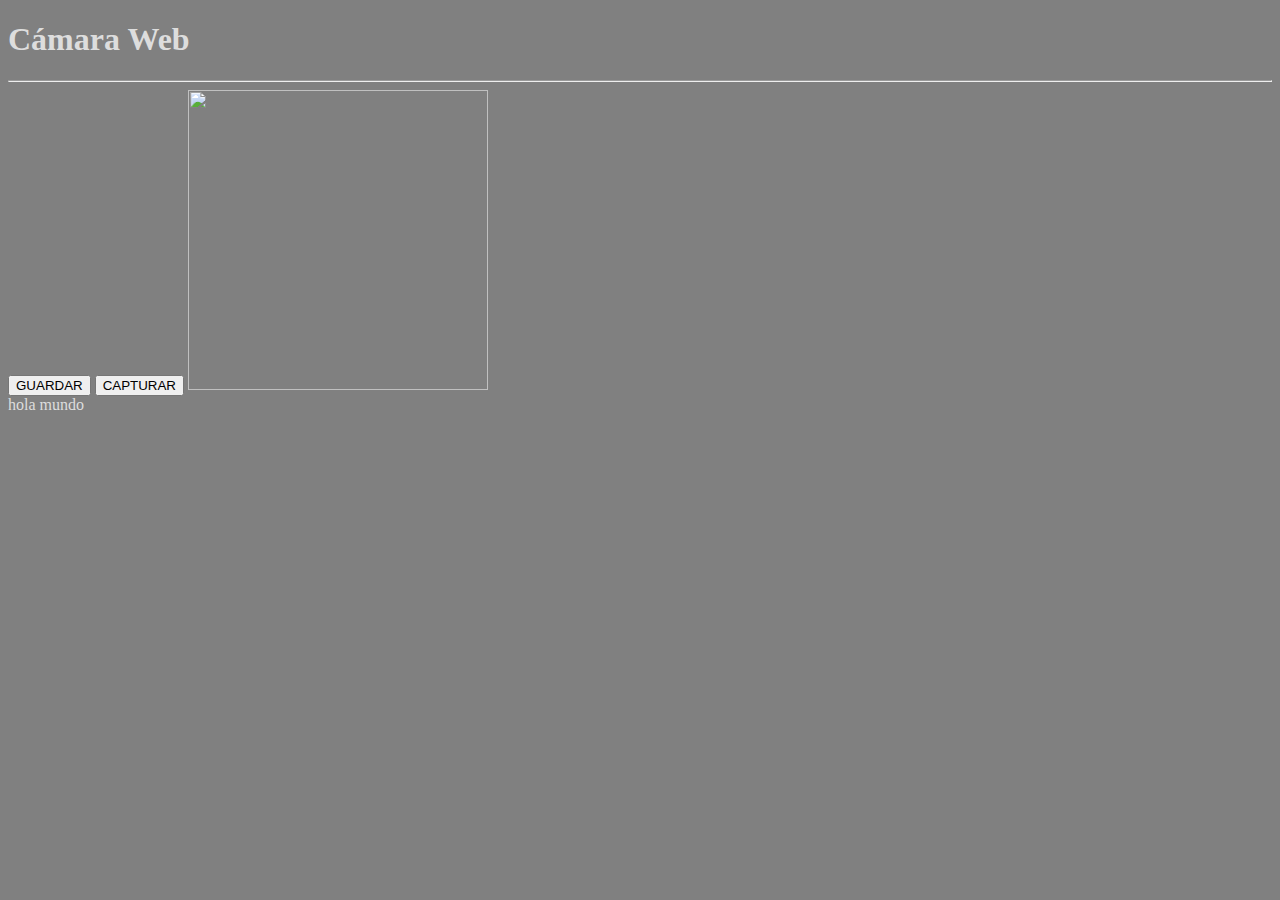
==== index.html @ fd97e675 "Initial commit" ====
<!DOCTYPE html>
<html lang="en">
<head>
   <meta charset="UTF-8">
   <meta name="viewport" content="width=device-width, initial-scale=1.0">
   <title>Ministagram</title>
<link rel="stylesheet" href="styles.css">
<script src="js/toastitv1.0-cdn-min.js"></script>


</head>
<body>
   <header>
      <h1>Cámara Web</h1>
      <hr>
  </header>
  <main>
   <button id="btnGuardar">GUARDAR</button>

      <button class="button-outline" id="btnCapturar">CAPTURAR</button>
      <img id="imgCamera" src="">
      <canvas width="100" height="100"></canvas>
       <!-- <input type="file" name="" id="inputFile" multiple accept="camera .jpg" capture="environment-facing"> -->

  </main>

  <script src="js/script.js"></script>
  <script src="js/camara.js"></script>
  <script src="js/ajax.js"></script>
</body>
</html>
---- styles.css ----
img{
   width: 300px;
   height: 300px;
}
body{
   background-color: #808080;
   color: #ddd;
}
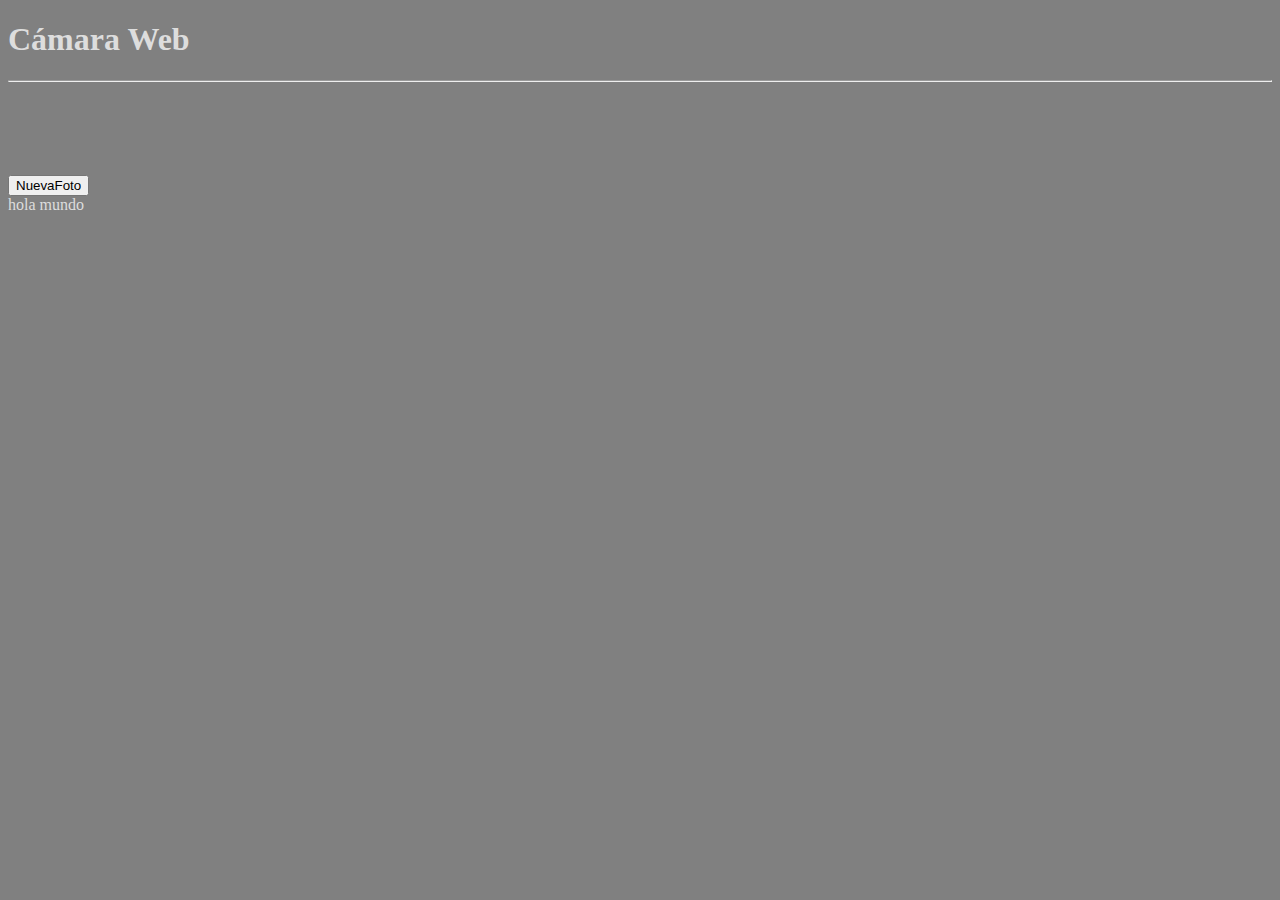
==== commit 4588710c: "guardaFoto" ====
--- a/index.html
+++ b/index.html
@@ -15,17 +15,14 @@
       <hr>
   </header>
   <main>
-   <button id="btnGuardar">GUARDAR</button>
+   <button id="nuevaFoto">NuevaFoto</button>
 
-      <button class="button-outline" id="btnCapturar">CAPTURAR</button>
-      <img id="imgCamera" src="">
+      <!-- <img id="imgCamera" src=""> -->
       <canvas width="100" height="100"></canvas>
        <!-- <input type="file" name="" id="inputFile" multiple accept="camera .jpg" capture="environment-facing"> -->
 
   </main>
 
   <script src="js/script.js"></script>
-  <script src="js/camara.js"></script>
-  <script src="js/ajax.js"></script>
 </body>
 </html>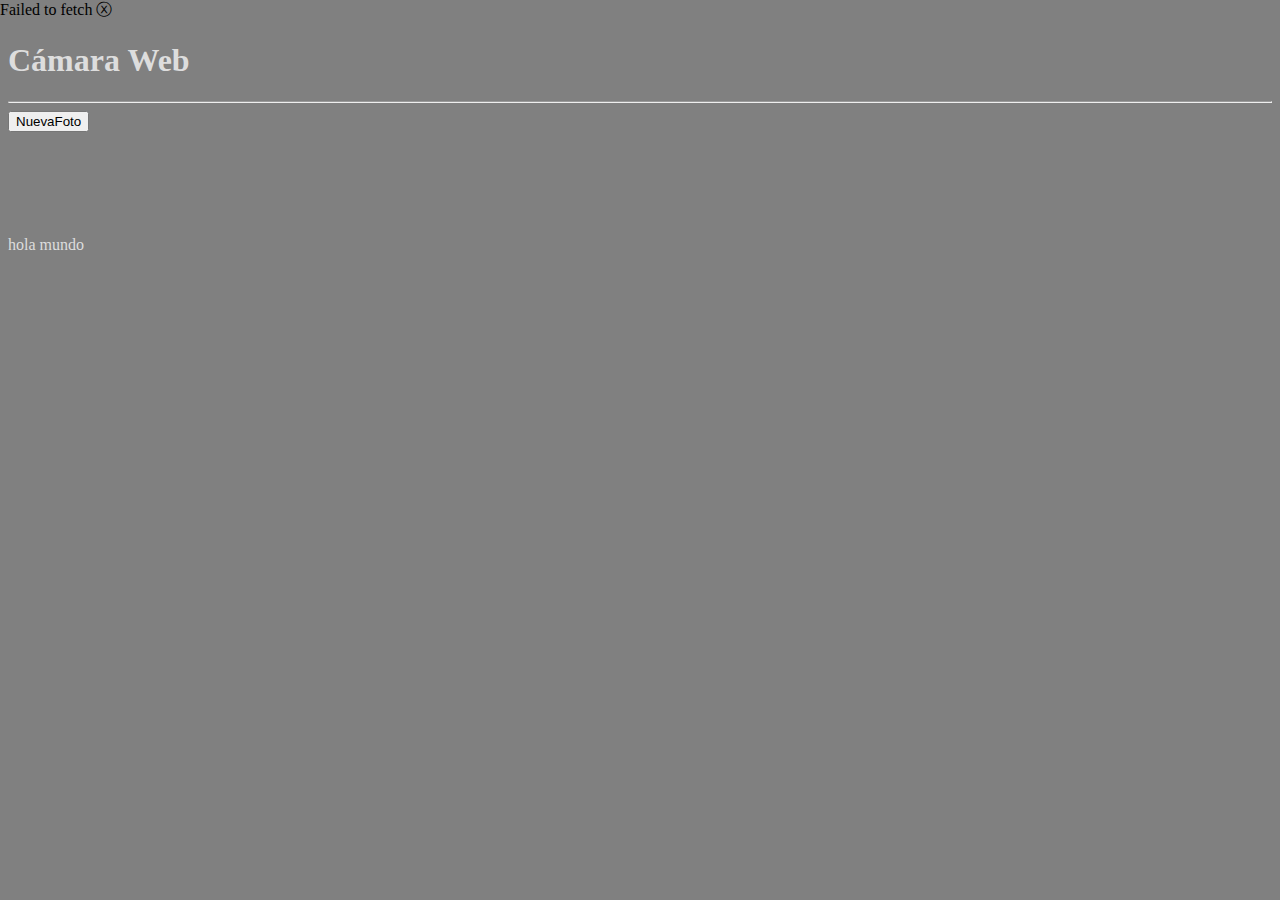
==== commit bfcf30bb: "mostrarFotos" ====
--- a/index.html
+++ b/index.html
@@ -16,13 +16,14 @@
   </header>
   <main>
    <button id="nuevaFoto">NuevaFoto</button>
-
+   <div class="container"></div>
       <!-- <img id="imgCamera" src=""> -->
       <canvas width="100" height="100"></canvas>
        <!-- <input type="file" name="" id="inputFile" multiple accept="camera .jpg" capture="environment-facing"> -->
 
   </main>
-
+<script src="js/mostrarFotos.js"></script>
+  <script src="js/ajax.js"></script>
   <script src="js/script.js"></script>
 </body>
 </html>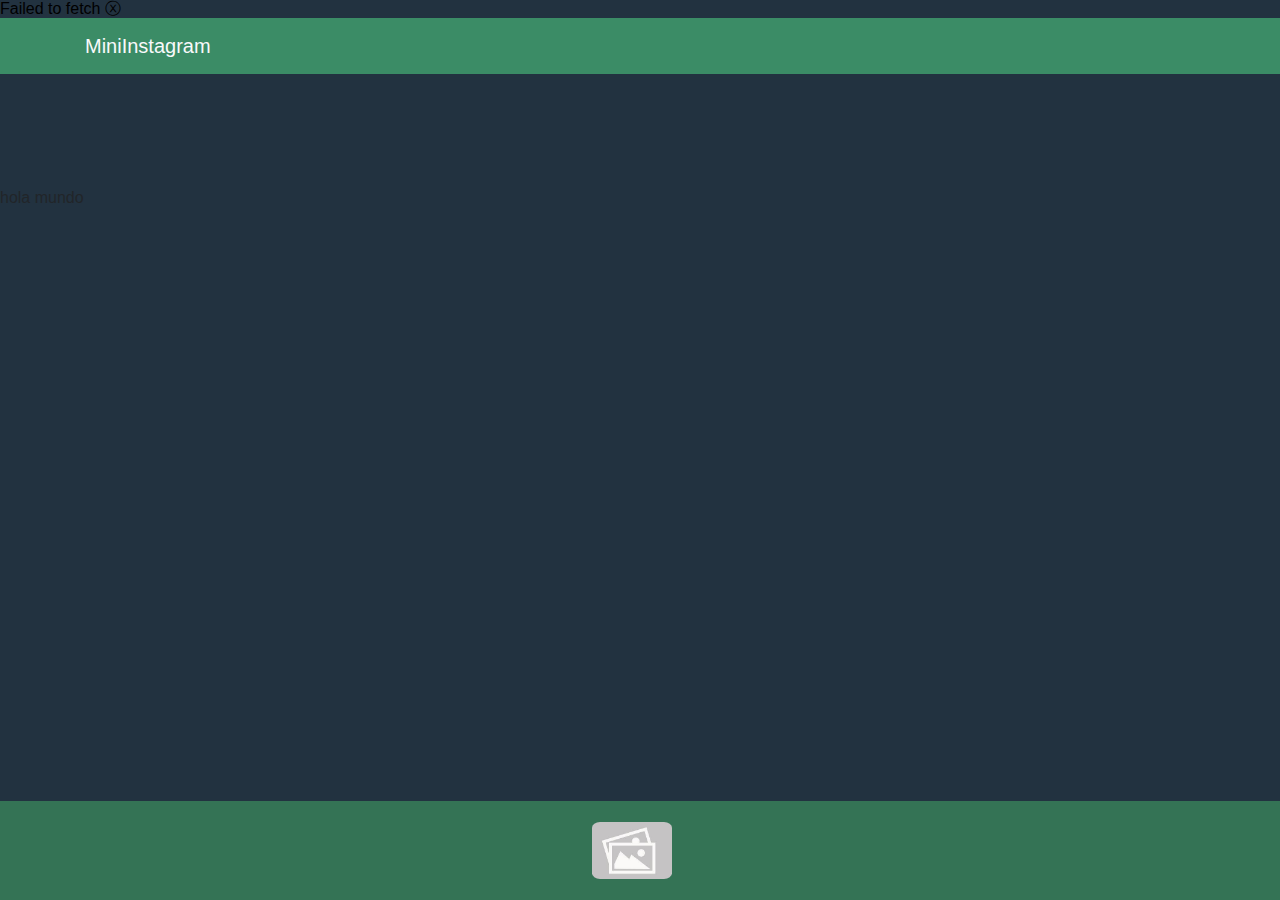
==== commit a975a6d7: "css" ====
--- a/index.html
+++ b/index.html
@@ -6,22 +6,44 @@
    <title>Ministagram</title>
 <link rel="stylesheet" href="styles.css">
 <script src="js/toastitv1.0-cdn-min.js"></script>
+<link rel="stylesheet" href="https://maxcdn.bootstrapcdn.com/bootstrap/4.1.0/css/bootstrap.min.css">
+<script src="https://ajax.googleapis.com/ajax/libs/jquery/3.3.1/jquery.min.js"></script>
+<script src="https://cdnjs.cloudflare.com/ajax/libs/popper.js/1.14.0/umd/popper.min.js"></script>
+<script src="https://maxcdn.bootstrapcdn.com/bootstrap/4.1.0/js/bootstrap.min.js"></script>
 
+<link href="https://cdn.jsdelivr.net/npm/bootstrap@5.0.2/dist/css/bootstrap.min.css" rel="stylesheet"
+    integrity="sha384-EVSTQN3/azprG1Anm3QDgpJLIm9Nao0Yz1ztcQTwFspd3yD65VohhpuuCOmLASjC" crossorigin="anonymous">
+<script src="https://cdn.jsdelivr.net/npm/bootstrap@5.0.2/dist/js/bootstrap.bundle.min.js"
+    integrity="sha384-MrcW6ZMFYlzcLA8Nl+NtUVF0sA7MsXsP1UyJoMp4YLEuNSfAP+JcXn/tWtIaxVXM"
+    crossorigin="anonymous"></script>
 
 </head>
 <body>
-   <header>
-      <h1>Cámara Web</h1>
-      <hr>
-  </header>
+   <nav class="navbar navbar-expand-lg  bg-tres">
+      <div class="container">
+        <a class="navbar-brand text-light" >MiniInstagram</a>
+      </div>
+   </nav>
   <main>
-   <button id="nuevaFoto">NuevaFoto</button>
-   <div class="container"></div>
+  
+
+   <!-- <button id="nuevaFoto">NuevaFoto</button> -->
+   <div class="containerFotos container bg-uno "></div>
+   
       <!-- <img id="imgCamera" src=""> -->
-      <canvas width="100" height="100"></canvas>
+      <!-- <canvas width="100" height="100"></canvas> -->
        <!-- <input type="file" name="" id="inputFile" multiple accept="camera .jpg" capture="environment-facing"> -->
 
   </main>
+  <footer class="footer fixed-bottom bg-dos">
+   <div class="container containerImg">
+      <a class="navbar-brand" id="nuevaFoto" >
+         <img src="img/placeholder.jpg" alt="Logo" class="img-fluid">
+
+      </a>
+
+   </div>
+ </footer>
 <script src="js/mostrarFotos.js"></script>
   <script src="js/ajax.js"></script>
   <script src="js/script.js"></script>
--- a/styles.css
+++ b/styles.css
@@ -1,8 +1,57 @@
-img{
-   width: 300px;
-   height: 300px;
+.bg-uno,body{
+   background-color: #223240!important;
 }
-body{
-   background-color: #808080;
-   color: #ddd;
+.bg-dos{
+   background-color: #347355;
+}
+.bg-tres{
+   background-color: #3B8C66;
+}
+.containerImg{
+   margin: 1rem;
+   display: flex;
+   align-items: center;
+
+   justify-content: center;
+}
+
+.containerImg img{
+   width: 80px;
+   border-radius: 10%;
+
+}
+
+.containerFotos{
+      display: flex;
+      align-items: center;
+      justify-content: center;
+   flex-wrap: wrap;
+   margin-bottom: 7rem!important;
+   flex-direction: column;
+
+   gap: 3rem;
+   @media screen  and (max-width: 600px){
+   gap: 1rem;
+   }
+}
+
+.card-body{
+   padding: 5px!important;
+   border-bottom: 1px solid white;
+}
+.card{
+   border: none!important;
+   width: 600px!important;
+   min-height: 500px!important;
+
+display: block;
+   @media screen  and (max-width: 600px){
+    width: 300px!important;
+    min-height: auto!important;
+
+   }
+}
+.card img{
+   object-fit: contain;
+  
 }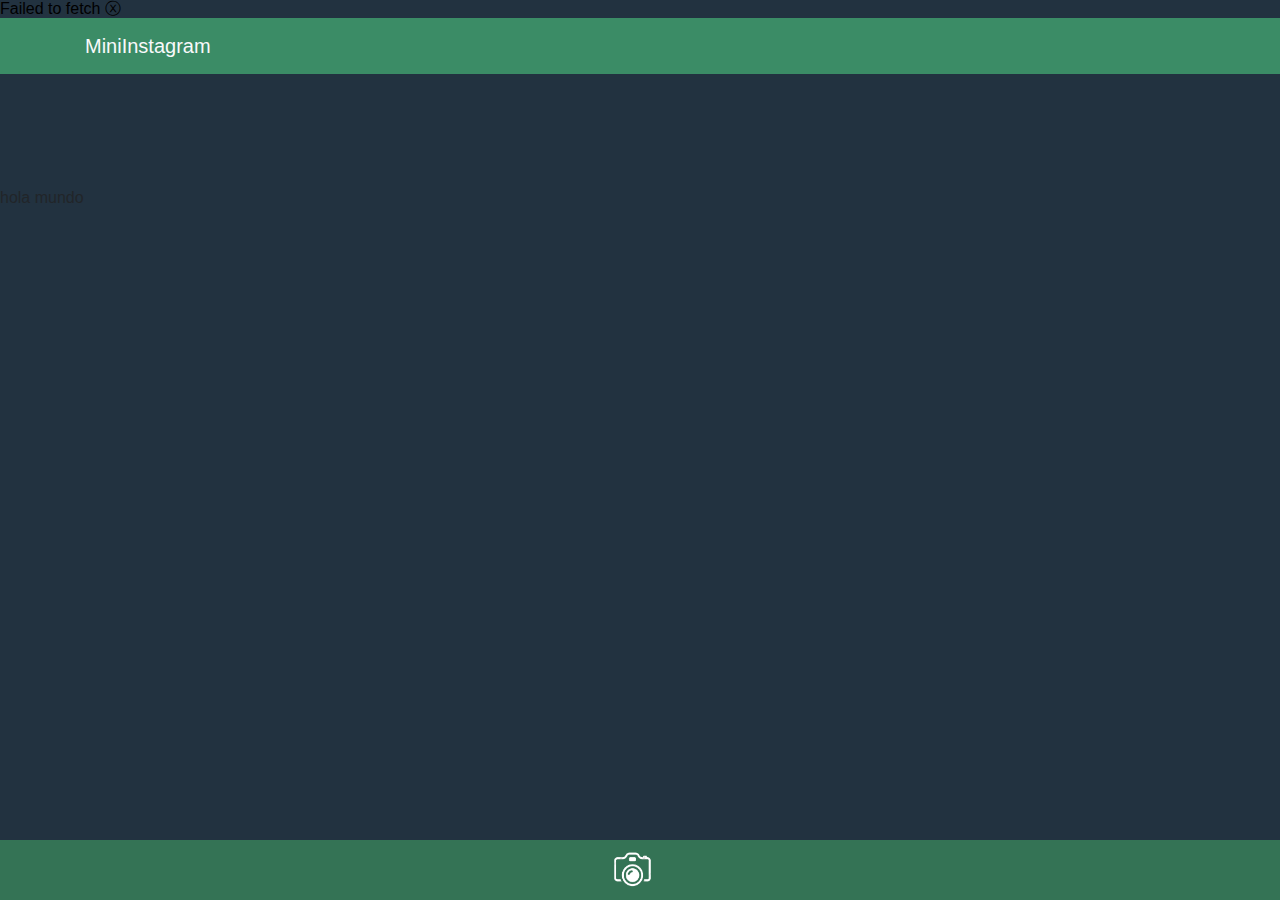
==== commit 82ace217: "footer" ====
--- a/index.html
+++ b/index.html
@@ -38,7 +38,7 @@
   <footer class="footer fixed-bottom bg-dos">
    <div class="container containerImg">
       <a class="navbar-brand" id="nuevaFoto" >
-         <img src="img/placeholder.jpg" alt="Logo" class="img-fluid">
+         <img src="img/camara.png" alt="Logo" class="img-fluid">
 
       </a>
 
--- a/styles.css
+++ b/styles.css
@@ -7,17 +7,18 @@
 .bg-tres{
    background-color: #3B8C66;
 }
+
 .containerImg{
-   margin: 1rem;
    display: flex;
    align-items: center;
-
+height: 60px!important;
    justify-content: center;
 }
 
 .containerImg img{
-   width: 80px;
-   border-radius: 10%;
+   width: 40px;
+   filter: invert(1);
+
 
 }
 
@@ -54,4 +55,5 @@
 .card img{
    object-fit: contain;
   
-}+}
+
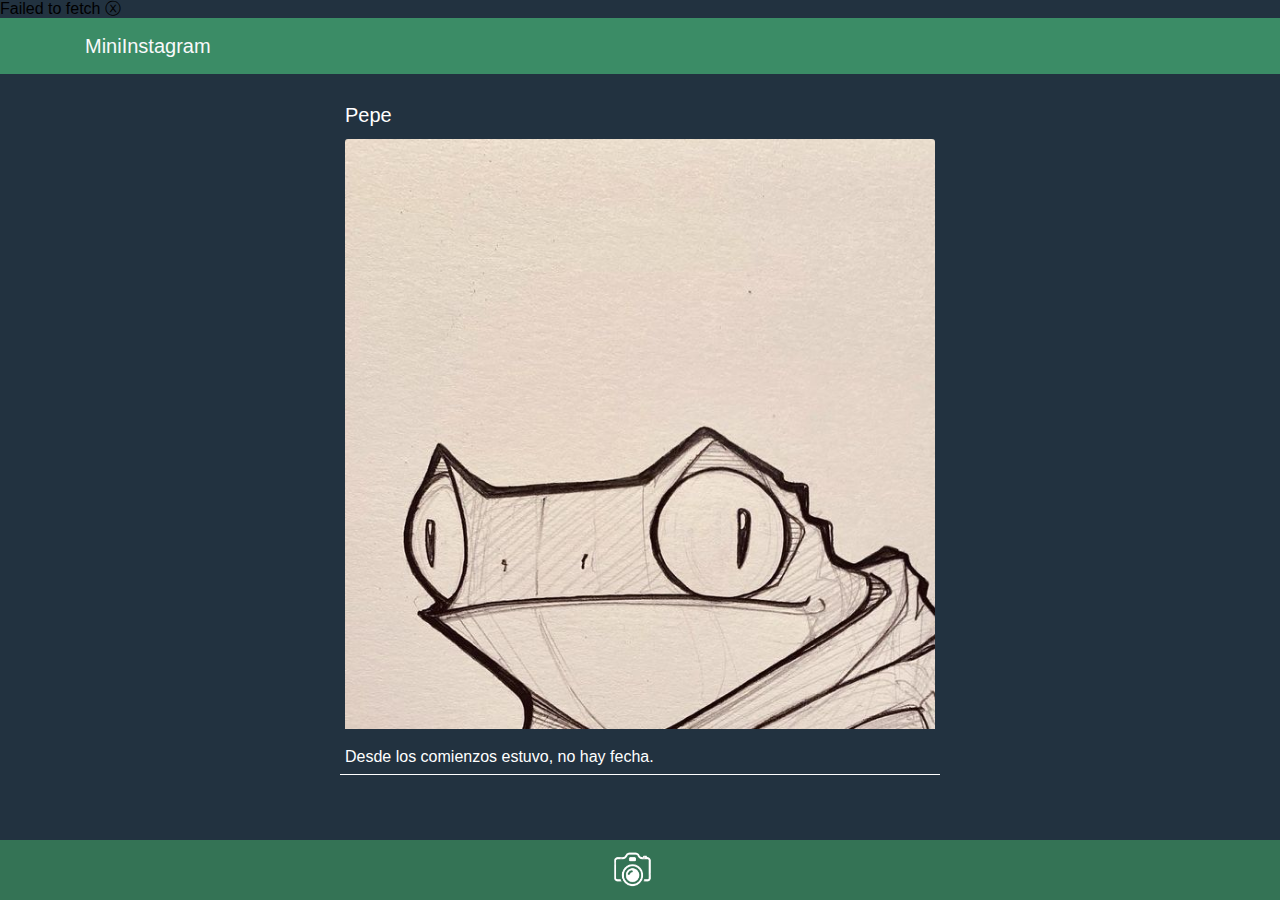
==== commit 3d3f92d0: "card static" ====
--- a/index.html
+++ b/index.html
@@ -28,7 +28,16 @@
   
 
    <!-- <button id="nuevaFoto">NuevaFoto</button> -->
-   <div class="containerFotos container bg-uno "></div>
+   <div class="containerFotos container bg-uno ">
+
+      <div class="card mt-4 ">
+         <div class="card-body bg-uno text-white">
+           <h5 class="card-title">Pepe</h5>
+           <img src="img/sapo.jpg" class="card-img-top" alt="Imagen">
+           <p class="card-text mt-3">Desde los comienzos estuvo, no hay fecha.</p> <!-- Agrega mt-3 para un margen superior de tamaño 3 -->
+         </div>
+       </div>
+   </div>
    
       <!-- <img id="imgCamera" src=""> -->
       <!-- <canvas width="100" height="100"></canvas> -->
--- a/styles.css
+++ b/styles.css
@@ -1,59 +1,68 @@
-.bg-uno,body{
-   background-color: #223240!important;
+.bg-uno,
+body {
+  background-color: #223240 !important;
 }
-.bg-dos{
-   background-color: #347355;
+.bg-dos {
+  background-color: #347355;
 }
-.bg-tres{
-   background-color: #3B8C66;
+.bg-tres {
+  background-color: #3b8c66;
 }
 
-.containerImg{
-   display: flex;
-   align-items: center;
-height: 60px!important;
-   justify-content: center;
+.containerImg {
+  display: flex;
+  align-items: center;
+  height: 60px !important;
+  justify-content: center;
 }
 
-.containerImg img{
-   width: 40px;
-   filter: invert(1);
-
-
+.containerImg img {
+  width: 40px;
+  filter: invert(1);
+}
+.containerImg img:hover {
+  cursor: pointer;
 }
 
-.containerFotos{
-      display: flex;
-      align-items: center;
-      justify-content: center;
-   flex-wrap: wrap;
-   margin-bottom: 7rem!important;
-   flex-direction: column;
+.containerFotos {
+  display: flex;
+  align-items: center;
+  justify-content: center;
+  flex-wrap: wrap;
+  margin-bottom: 7rem !important;
+  flex-direction: column;
 
-   gap: 3rem;
-   @media screen  and (max-width: 600px){
-   gap: 1rem;
-   }
+  gap: 3rem;
+  @media screen and (max-width: 600px) {
+    gap: 1rem;
+  }
 }
 
-.card-body{
-   padding: 5px!important;
-   border-bottom: 1px solid white;
+.card-body {
+  padding: 5px !important;
+  border-bottom: 1px solid white;
 }
-.card{
-   border: none!important;
-   width: 600px!important;
-   min-height: 500px!important;
+.card {
+  border: none !important;
+  width: 600px !important;
+  min-height: 500px !important;
 
-display: block;
-   @media screen  and (max-width: 600px){
-    width: 300px!important;
-    min-height: auto!important;
-
-   }
+  display: block;
+  @media screen and (max-width: 600px) {
+    width: 300px !important;
+    min-height: auto !important;
+  }
 }
-.card img{
-   object-fit: contain;
-  
+.card img {
+  object-fit: contain;
 }
 
+/*fomr*/
+
+#imgCamera {
+  max-height: 600px;
+
+  @media screen and (max-width: 600px) {
+    max-height: 300px;
+  }
+}
